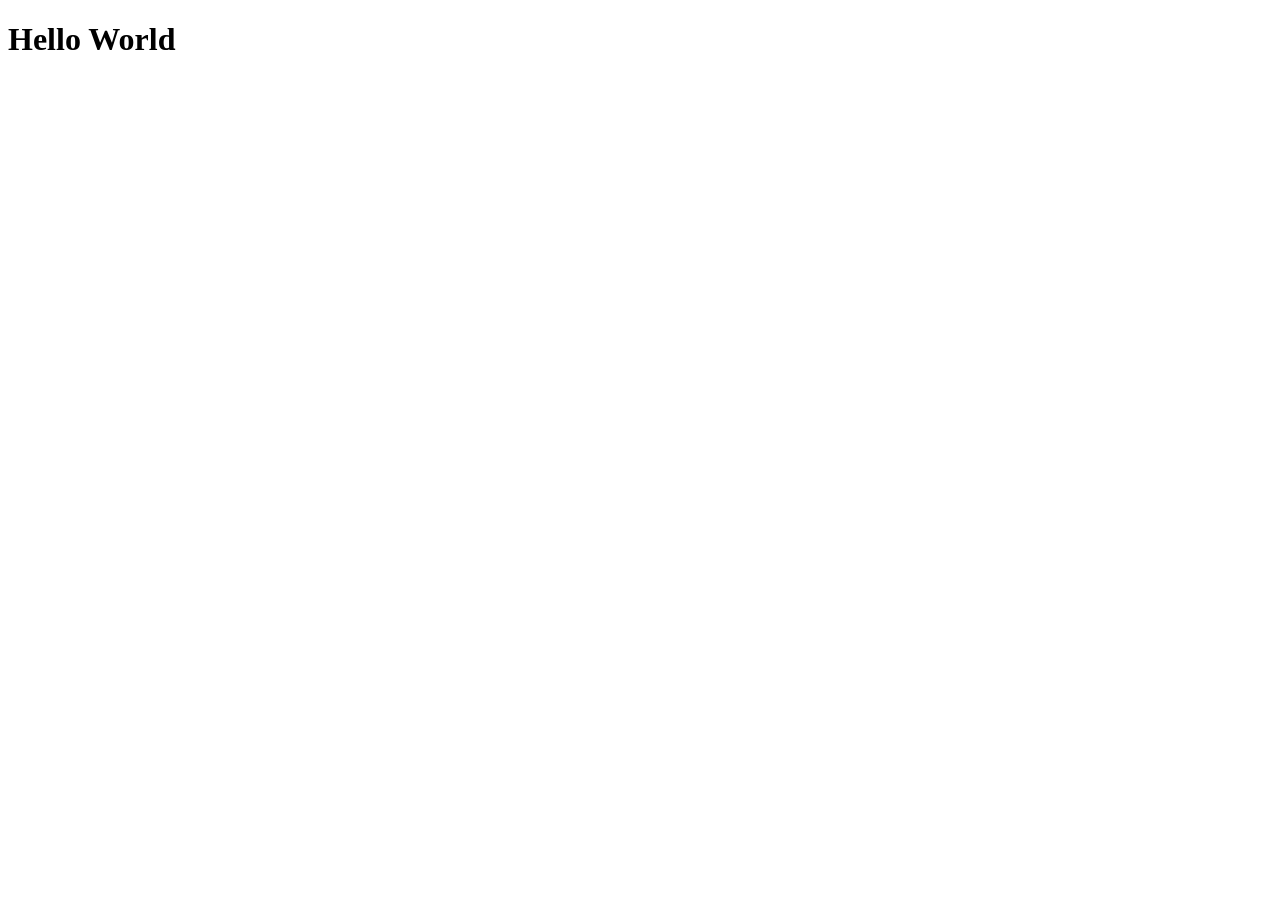
==== index.html @ 8172b1b6 "feat: add hello world HTML page" ====
<!DOCTYPE html>
<html lang="en">
<head>
  <meta charset="UTF-8">
  <meta name="viewport" content="width=device-width, initial-scale=1.0">
  <title>Hello World</title>
</head>
<body>
  <h1>Hello World</h1>
</body>
</html>
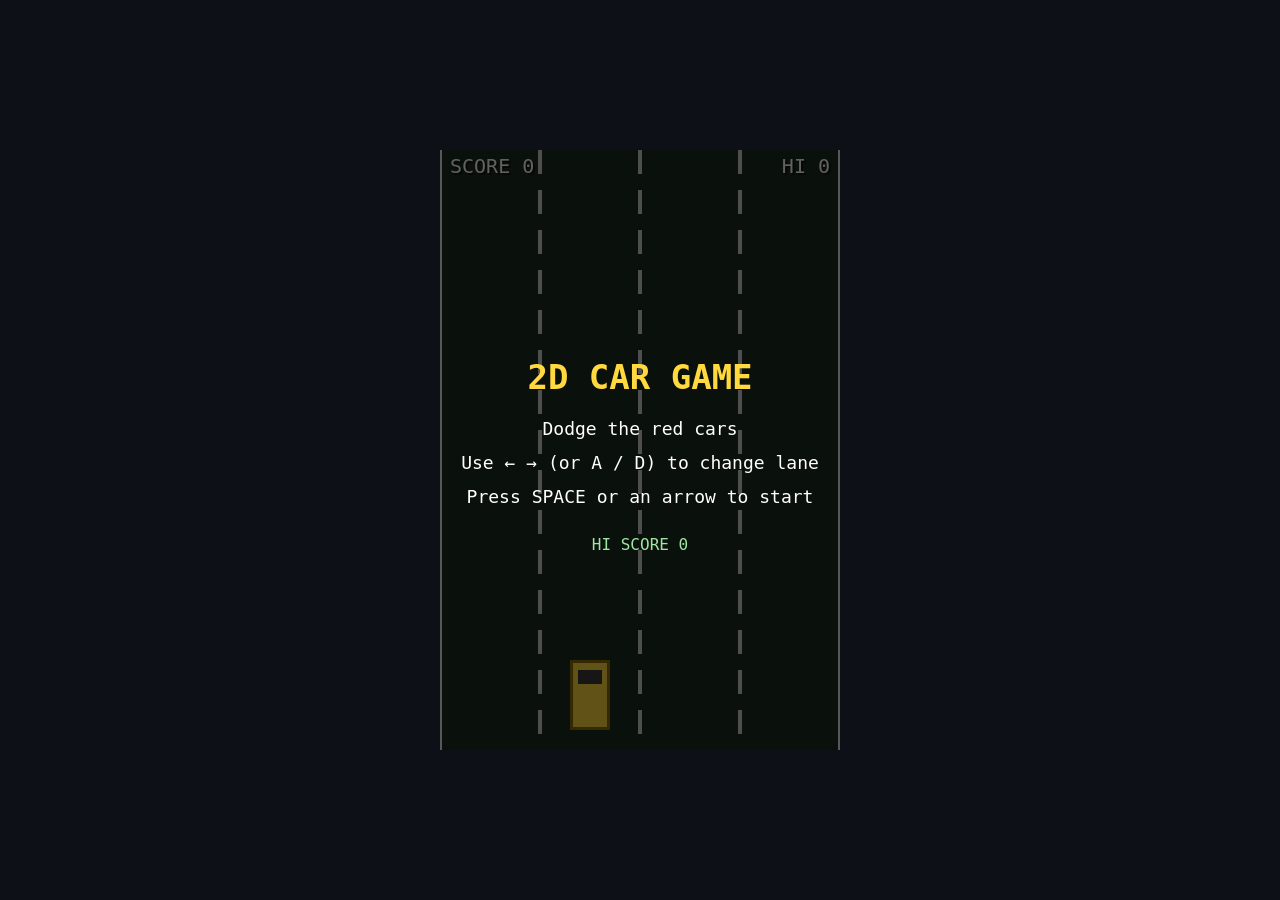
==== commit a5c0b658: "feat: 2D car game with arrow-key controls" ====
--- a/index.html
+++ b/index.html
@@ -3,9 +3,369 @@
 <head>
   <meta charset="UTF-8">
   <meta name="viewport" content="width=device-width, initial-scale=1.0">
-  <title>Hello World</title>
+  <title>2D Car Game</title>
+  <style>
+    html, body { margin: 0; height: 100%; background: #0d1017; overflow: hidden; }
+    body { display: flex; align-items: center; justify-content: center; }
+    canvas { display: block; max-width: 100%; max-height: 100vh; height: auto; image-rendering: auto; }
+  </style>
 </head>
 <body>
-  <h1>Hello World</h1>
+  <canvas id="game" width="400" height="600"></canvas>
+  <script>
+    (function () {
+      "use strict";
+
+      // ---- Constants (Architect spec §2) ------------------------------------
+      var W = 400, H = 600;              // logical canvas size
+      var LANES = 4;                     // 4 lanes
+      var LANE_W = W / LANES;            // 100 px
+      var CAR_W = 40, CAR_H = 70;
+      var CAR_Y = H - 90;                // top of car rect = 510
+      var START_LANE = 1;
+      var START_SPAWN_INTERVAL = 1.1;    // seconds
+      var MIN_SPAWN_INTERVAL = 0.45;
+      var START_OBSTACLE_SPEED = 140;    // px/s
+      var MAX_OBSTACLE_SPEED = 360;      // px/s
+      var SPEED_NUDGE = 15;              // px/s per Up/Down press
+      var DT_CLAMP = 0.05;               // 50 ms — dt clamp
+      var HIGH_SCORE_KEY = "carGameHighScore";
+
+      // ---- Canvas ------------------------------------------------------------
+      var canvas = document.getElementById("game");
+      var ctx = canvas.getContext("2d");
+
+      // ---- Helpers -----------------------------------------------------------
+      function clamp(v, lo, hi) { return v < lo ? lo : (v > hi ? hi : v); }
+      // Left edge x of a car/obstacle centered in lane i
+      function laneX(lane) { return lane * LANE_W + (LANE_W - CAR_W) / 2; }
+
+      function readHighScore() {
+        try {
+          var raw = localStorage.getItem(HIGH_SCORE_KEY);
+          var n = parseInt(raw, 10);
+          return isFinite(n) && n >= 0 ? n : 0;
+        } catch (e) {
+          return 0; // localStorage unavailable (private mode / file:// sandbox)
+        }
+      }
+
+      function writeHighScore(value) {
+        try { localStorage.setItem(HIGH_SCORE_KEY, String(value)); } catch (e) { /* ignore */ }
+      }
+
+      // ---- Game state (spec §3) ---------------------------------------------
+      var state = "start";               // "start" | "playing" | "over"
+      var carLane = START_LANE;
+      var obstacles = [];                // [{ lane, y }]
+      var score = 0;
+      var highScore = readHighScore();
+      var obstacleSpeed = START_OBSTACLE_SPEED;
+      var spawnInterval = START_SPAWN_INTERVAL;
+      var spawnTimer = 0;
+      var dashOffset = 0;                // purely visual lane-dash scroll
+      var lastTime = 0;
+      var keys = {};                     // held-key map (for Up/Down nudge + blur clear)
+      var speedNudge = 0;                // player's Up/Down speed adjustment
+
+      function resetRun() {
+        carLane = START_LANE;
+        obstacles = [];
+        score = 0;
+        speedNudge = 0;
+        obstacleSpeed = START_OBSTACLE_SPEED;
+        spawnInterval = START_SPAWN_INTERVAL;
+        spawnTimer = 0;
+        dashOffset = 0;
+        state = "playing";
+      }
+
+      function start() {
+        resetRun();
+        lastTime = 0; // next frame initialises the clock
+      }
+
+      function gameOver() {
+        state = "over";
+        var finalScore = Math.floor(score);
+        if (finalScore > highScore) {
+          highScore = finalScore;
+          writeHighScore(highScore);
+        }
+      }
+
+      // ---- Spawning (spec §2: never two obstacles in the same lane) ---------
+      function freeLanes() {
+        var occupied = {};
+        for (var i = 0; i < obstacles.length; i++) occupied[obstacles[i].lane] = true;
+        var free = [];
+        for (var l = 0; l < LANES; l++) if (!occupied[l]) free.push(l);
+        return free;
+      }
+
+      function spawnObstacle() {
+        var free = freeLanes();
+        if (free.length === 0) return; // all lanes busy — skip this cycle
+        var lane = free[Math.floor(Math.random() * free.length)];
+        obstacles.push({ lane: lane, y: -CAR_H });
+      }
+
+      // ---- Difficulty (spec §4) ---------------------------------------------
+      function updateDifficulty() {
+        spawnInterval = Math.max(MIN_SPAWN_INTERVAL, START_SPAWN_INTERVAL - score * 0.01);
+        var base = Math.min(MAX_OBSTACLE_SPEED, START_OBSTACLE_SPEED + score * 0.6);
+        obstacleSpeed = clamp(base + speedNudge, base, MAX_OBSTACLE_SPEED);
+      }
+
+      // ---- Collision (spec §2: AABB) ----------------------------------------
+      function carRect() {
+        return { x: laneX(carLane), y: CAR_Y, w: CAR_W, h: CAR_H };
+      }
+
+      function collides(car, obs) {
+        var ox = laneX(obs.lane);
+        return car.x < ox + CAR_W && car.x + CAR_W > ox &&
+               car.y < obs.y + CAR_H && car.y + CAR_H > obs.y;
+      }
+
+      function checkCollision() {
+        var car = carRect();
+        for (var i = 0; i < obstacles.length; i++) {
+          if (collides(car, obstacles[i])) { gameOver(); return true; }
+        }
+        return false;
+      }
+
+      // ---- Update (spec §3) --------------------------------------------------
+      function update(dt) {
+        if (state !== "playing") return;
+
+        // Optional held-key speed nudge (Up/Down) within [base, cap]
+        if (keys["ArrowUp"] || keys["w"] || keys["W"]) speedNudge = clamp(speedNudge + SPEED_NUDGE * dt * 6, 0, MAX_OBSTACLE_SPEED);
+        if (keys["ArrowDown"] || keys["s"] || keys["S"]) speedNudge = clamp(speedNudge - SPEED_NUDGE * dt * 6, -MAX_OBSTACLE_SPEED, 0);
+        updateDifficulty();
+
+        // Spawn timer
+        spawnTimer += dt;
+        if (spawnTimer >= spawnInterval) {
+          spawnTimer = 0;
+          spawnObstacle();
+        }
+
+        // Move obstacles; remove off-screen ones
+        for (var i = obstacles.length - 1; i >= 0; i--) {
+          obstacles[i].y += obstacleSpeed * dt;
+          if (obstacles[i].y > H) obstacles.splice(i, 1);
+        }
+
+        // Visual lane-dash scroll
+        dashOffset = (dashOffset + obstacleSpeed * dt) % 40;
+
+        // Score (time-based) + collision
+        score += dt * 10;
+        checkCollision();
+      }
+
+      // ---- Render (spec §2, §4, §6) -----------------------------------------
+      function drawRoad() {
+        ctx.fillStyle = "#1b2a1f";
+        ctx.fillRect(0, 0, W, H);
+
+        // Edge lines
+        ctx.fillStyle = "#e8e8e8";
+        ctx.fillRect(0, 0, 2, H);
+        ctx.fillRect(W - 2, 0, 2, H);
+
+        // Dashed lane dividers at x = 100, 200, 300 (scroll downward)
+        ctx.fillStyle = "#cfcfcf";
+        var dash = 24, gap = 16, period = dash + gap;
+        for (var l = 1; l < LANES; l++) {
+          var x = l * LANE_W - 2;
+          for (var y = -period + (dashOffset % period); y < H; y += period) {
+            ctx.fillRect(x, y, 4, dash);
+          }
+        }
+      }
+
+      function drawCar() {
+        var x = laneX(carLane);
+        ctx.fillStyle = "#ffd93d";
+        ctx.fillRect(x, CAR_Y, CAR_W, CAR_H);
+        ctx.strokeStyle = "#8a6d00";
+        ctx.lineWidth = 3;
+        ctx.strokeRect(x + 1.5, CAR_Y + 1.5, CAR_W - 3, CAR_H - 3);
+        // windscreen detail
+        ctx.fillStyle = "#3a3a3a";
+        ctx.fillRect(x + 8, CAR_Y + 10, CAR_W - 16, 14);
+      }
+
+      function drawObstacles() {
+        for (var i = 0; i < obstacles.length; i++) {
+          var o = obstacles[i];
+          var x = laneX(o.lane);
+          ctx.fillStyle = "#ff5c5c";
+          ctx.fillRect(x, o.y, CAR_W, CAR_H);
+          ctx.strokeStyle = "#8a1c1c";
+          ctx.lineWidth = 3;
+          ctx.strokeRect(x + 1.5, o.y + 1.5, CAR_W - 3, CAR_H - 3);
+        }
+      }
+
+      function drawHud() {
+        ctx.font = "20px monospace";
+        ctx.textAlign = "left";
+        ctx.textBaseline = "top";
+        ctx.fillStyle = "rgba(0,0,0,0.5)";
+        ctx.fillText("SCORE " + Math.floor(score), 12, 10);
+        ctx.fillStyle = "#ffffff";
+        ctx.fillText("SCORE " + Math.floor(score), 10, 8);
+
+        ctx.textAlign = "right";
+        ctx.fillStyle = "rgba(0,0,0,0.5)";
+        ctx.fillText("HI " + highScore, W - 8, 10);
+        ctx.fillStyle = "#ffffff";
+        ctx.fillText("HI " + highScore, W - 10, 8);
+      }
+
+      function drawOverlay() {
+        if (state !== "start" && state !== "over") return;
+        ctx.fillStyle = "rgba(0,0,0,0.62)";
+        ctx.fillRect(0, 0, W, H);
+        ctx.textAlign = "center";
+        ctx.textBaseline = "middle";
+
+        if (state === "start") {
+          ctx.fillStyle = "#ffd93d";
+          ctx.font = "bold 34px monospace";
+          ctx.fillText("2D CAR GAME", W / 2, H / 2 - 70);
+          ctx.fillStyle = "#ffffff";
+          ctx.font = "18px monospace";
+          ctx.fillText("Dodge the red cars", W / 2, H / 2 - 20);
+          ctx.fillText("Use \u2190 \u2192 (or A / D) to change lane", W / 2, H / 2 + 14);
+          ctx.fillText("Press SPACE or an arrow to start", W / 2, H / 2 + 48);
+          ctx.fillStyle = "#9fe6a0";
+          ctx.font = "16px monospace";
+          ctx.fillText("HI SCORE " + highScore, W / 2, H / 2 + 96);
+        } else {
+          ctx.fillStyle = "#ff5c5c";
+          ctx.font = "bold 40px monospace";
+          ctx.fillText("GAME OVER", W / 2, H / 2 - 70);
+          ctx.fillStyle = "#ffffff";
+          ctx.font = "22px monospace";
+          ctx.fillText("SCORE " + Math.floor(score), W / 2, H / 2 - 10);
+          ctx.fillStyle = "#9fe6a0";
+          ctx.fillText("HI SCORE " + highScore, W / 2, H / 2 + 26);
+          ctx.fillStyle = "#ffffff";
+          ctx.font = "18px monospace";
+          ctx.fillText("Press SPACE to restart", W / 2, H / 2 + 78);
+        }
+      }
+
+      function render() {
+        drawRoad();
+        drawObstacles();
+        drawCar();
+        drawHud();
+        drawOverlay();
+      }
+
+      // ---- Game loop (spec §3) ----------------------------------------------
+      var running = true;   // rAF loop on/off — QA can pause it for deterministic steps
+
+      function step(dt) {
+        update(dt);
+      }
+
+      function frame(now) {
+        if (!running) { lastTime = 0; requestAnimationFrame(frame); return; }
+        if (!lastTime) lastTime = now;
+        var dt = (now - lastTime) / 1000;
+        lastTime = now;
+        if (dt > DT_CLAMP) dt = DT_CLAMP;
+        if (dt > 0) step(dt);
+        render();
+        requestAnimationFrame(frame);
+      }
+
+      // ---- Input (spec §3) --------------------------------------------------
+      var ARROW_KEYS = ["ArrowLeft", "ArrowRight", "ArrowUp", "ArrowDown"];
+      var WASD_KEYS = ["a", "d", "w", "s", "A", "D", "W", "S"];
+
+      function applyKey(name, down) {
+        keys[name] = down;
+        if (!down) return;
+
+        var isLeft = (name === "ArrowLeft" || name === "a" || name === "A");
+        var isRight = (name === "ArrowRight" || name === "d" || name === "D");
+        var isStart = (name === " " || name === "Space" || name === "ArrowUp" || name === "ArrowDown" ||
+                       ARROW_KEYS.indexOf(name) !== -1 ||
+                       name === "w" || name === "W" || name === "s" || name === "S");
+
+        if (state === "start" || state === "over") {
+          if (isStart) start();
+          return;
+        }
+
+        // playing
+        if (isLeft) carLane = clamp(carLane - 1, 0, LANES - 1);
+        if (isRight) carLane = clamp(carLane + 1, 0, LANES - 1);
+      }
+
+      function onKeyDown(e) {
+        var name = e.key;
+        if (ARROW_KEYS.indexOf(name) !== -1 || name === " " ||
+            WASD_KEYS.indexOf(name) !== -1) {
+          if (e.preventDefault) e.preventDefault();
+        }
+        applyKey(name, true);
+      }
+
+      function onKeyUp(e) {
+        applyKey(e.key, false);
+      }
+
+      function clearKeys() {
+        keys = {};
+        speedNudge = 0;
+      }
+
+      document.addEventListener("keydown", onKeyDown);
+      document.addEventListener("keyup", onKeyUp);
+      window.addEventListener("blur", clearKeys);
+      document.addEventListener("visibilitychange", function () {
+        if (document.hidden) clearKeys();
+      });
+
+      // ---- Debug hook for QA (spec §7: window.__GAME__) ---------------------
+      window.__GAME__ = {
+        start: start,
+        step: step,
+        setKey: applyKey,
+        pause: function () { running = false; },
+        resume: function () { running = true; lastTime = 0; },
+        forceObstacle: function (lane, y) {
+          obstacles.push({ lane: clamp(lane, 0, LANES - 1), y: y });
+        },
+        snapshot: function () {
+          return {
+            state: state,
+            carLane: carLane,
+            carX: laneX(carLane),
+            carY: CAR_Y,
+            startLane: START_LANE,
+            score: score,
+            highScore: highScore,
+            obstacles: obstacles.map(function (o) { return { lane: o.lane, y: o.y }; }),
+            obstacleSpeed: obstacleSpeed,
+            spawnInterval: spawnInterval
+          };
+        }
+      };
+
+      // ---- Boot -------------------------------------------------------------
+      render();
+      requestAnimationFrame(frame);
+    })();
+  </script>
 </body>
 </html>
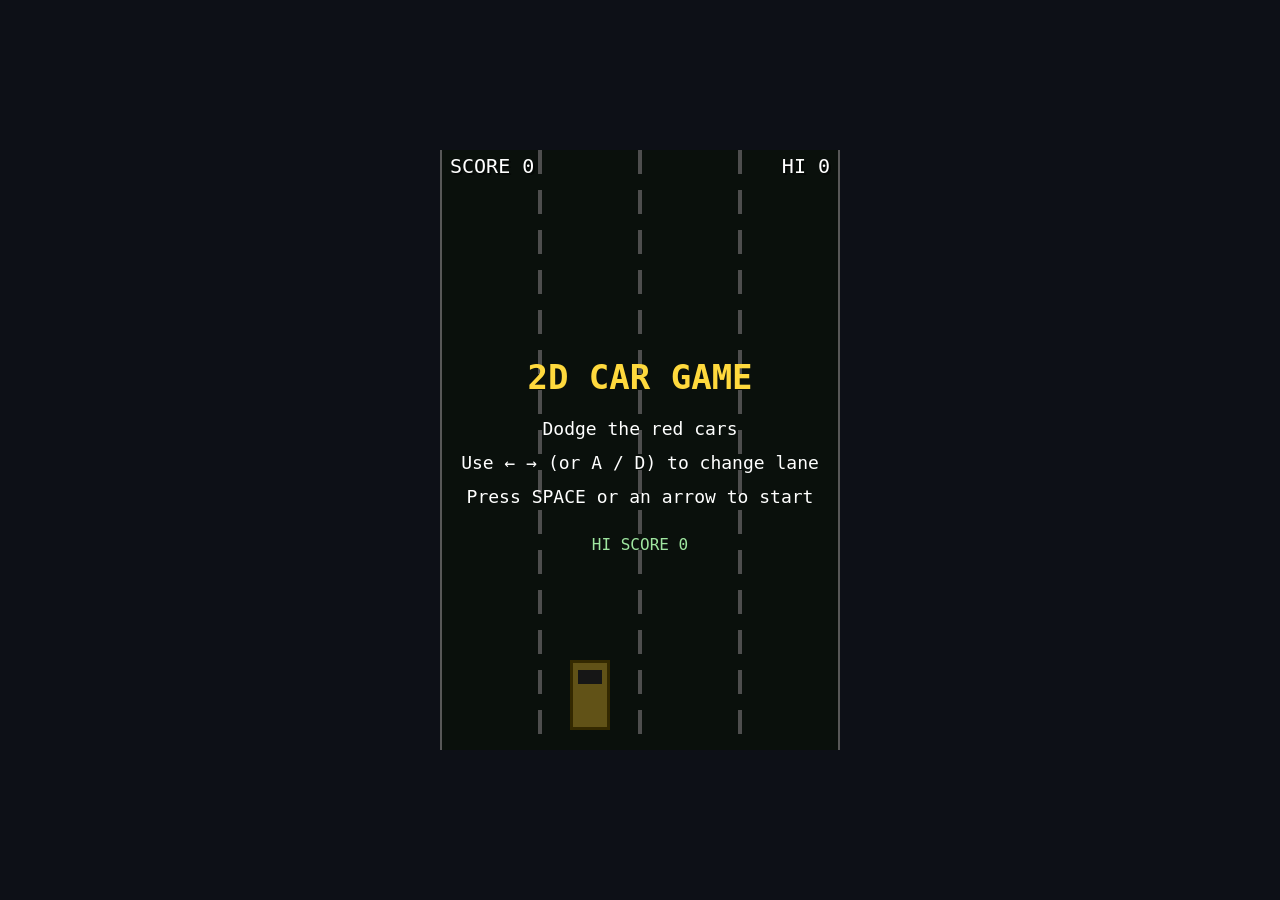
==== commit 92006a7f: "feat(render): add pure computeRenderState seam and descriptor painter" ====
--- a/index.html
+++ b/index.html
@@ -166,65 +166,150 @@
         checkCollision();
       }
 
-      // ---- Render (spec §2, §4, §6) -----------------------------------------
-      function drawRoad() {
-        ctx.fillStyle = "#1b2a1f";
-        ctx.fillRect(0, 0, W, H);
-
-        // Edge lines
-        ctx.fillStyle = "#e8e8e8";
-        ctx.fillRect(0, 0, 2, H);
-        ctx.fillRect(W - 2, 0, 2, H);
-
-        // Dashed lane dividers at x = 100, 200, 300 (scroll downward)
-        ctx.fillStyle = "#cfcfcf";
+      // ---- Render state seam ------------------------------------------------
+      // One pure function decides *what* the frame looks like as plain-data
+      // descriptors; paintLayer/render only decide *how* to put them on the
+      // canvas. Same (gameState, t) in -> deep-equal RenderState out.
+      function laneXFromGame(gameState, lane) { return lane * LANE_W + (LANE_W - CAR_W) / 2; }
+
+      function computeRenderState(gameState, t) {
+        var gs = gameState;
+        var canvas = gs.canvas || { w: W, h: H, dpr: 1 };
+        var prefs = gs.prefs || { reducedMotion: false, contrast: false };
+        var effects = buildEffects(gs, 1 / 60, prefs);
+        var hud = buildHudDescriptors(gs);
+        var lighting = buildLighting(gs, prefs);
+        var rs = {
+          canvas: { w: canvas.w, h: canvas.h, dpr: canvas.dpr || 1 },
+          layers: [
+            buildRoadLayer(gs, t),
+            buildSceneryLayer(gs, t),
+            buildCarsLayer(gs, t),
+            { id: 'effects', kind: 'sprite', draw: effects.draw },
+            { id: 'hud', kind: 'text', draw: hud.texts },
+            { id: 'lighting', kind: 'lighting', draw: [] }
+          ],
+          hud: hud,
+          effects: effects.draw,
+          lighting: lighting
+        };
+        return rs;
+      }
+
+      // Layers are built and the HUD is appended so the layer id order is
+      // stable: road, scenery, cars, effects, hud, lighting.
+      function buildRoadLayer(gameState, t) {
+        var draw = [];
+        draw.push({ role: 'fill', x: 0, y: 0, w: W, h: H, color: '#1b2a1f' });
+        draw.push({ role: 'edge', x: 0, y: 0, w: 2, h: H, color: '#e8e8e8' });
+        draw.push({ role: 'edge', x: W - 2, y: 0, w: 2, h: H, color: '#e8e8e8' });
         var dash = 24, gap = 16, period = dash + gap;
+        var off = (gameState.dashOffset || 0) % period;
         for (var l = 1; l < LANES; l++) {
           var x = l * LANE_W - 2;
-          for (var y = -period + (dashOffset % period); y < H; y += period) {
-            ctx.fillRect(x, y, 4, dash);
+          for (var y = -period + off; y < H; y += period) {
+            draw.push({ role: 'laneDash', x: x, y: y, w: 4, h: dash, color: '#cfcfcf' });
           }
         }
-      }
-
-      function drawCar() {
-        var x = laneX(carLane);
-        ctx.fillStyle = "#ffd93d";
-        ctx.fillRect(x, CAR_Y, CAR_W, CAR_H);
-        ctx.strokeStyle = "#8a6d00";
-        ctx.lineWidth = 3;
-        ctx.strokeRect(x + 1.5, CAR_Y + 1.5, CAR_W - 3, CAR_H - 3);
-        // windscreen detail
-        ctx.fillStyle = "#3a3a3a";
-        ctx.fillRect(x + 8, CAR_Y + 10, CAR_W - 16, 14);
-      }
-
-      function drawObstacles() {
-        for (var i = 0; i < obstacles.length; i++) {
-          var o = obstacles[i];
-          var x = laneX(o.lane);
-          ctx.fillStyle = "#ff5c5c";
-          ctx.fillRect(x, o.y, CAR_W, CAR_H);
-          ctx.strokeStyle = "#8a1c1c";
-          ctx.lineWidth = 3;
-          ctx.strokeRect(x + 1.5, o.y + 1.5, CAR_W - 3, CAR_H - 3);
-        }
-      }
-
-      function drawHud() {
-        ctx.font = "20px monospace";
-        ctx.textAlign = "left";
-        ctx.textBaseline = "top";
-        ctx.fillStyle = "rgba(0,0,0,0.5)";
-        ctx.fillText("SCORE " + Math.floor(score), 12, 10);
-        ctx.fillStyle = "#ffffff";
-        ctx.fillText("SCORE " + Math.floor(score), 10, 8);
-
-        ctx.textAlign = "right";
-        ctx.fillStyle = "rgba(0,0,0,0.5)";
-        ctx.fillText("HI " + highScore, W - 8, 10);
-        ctx.fillStyle = "#ffffff";
-        ctx.fillText("HI " + highScore, W - 10, 8);
+        return { id: 'road', kind: 'mixed', draw: draw };
+      }
+
+      function buildSceneryLayer(gameState, t) {
+        return { id: 'scenery', kind: 'sprite', draw: [] };
+      }
+
+      function buildCarSprite(color, outline, x, y) {
+        return {
+          key: { x: x, y: y, w: CAR_W, h: CAR_H },
+          body: { color: color, outline: outline, lineWidth: 3 },
+          windshield: { x: x + 8, y: y + 10, w: CAR_W - 16, h: 14, color: '#3a3a3a' }
+        };
+      }
+
+      function buildCarsLayer(gameState, t) {
+        var draw = [];
+        for (var i = 0; i < gameState.obstacles.length; i++) {
+          var o = gameState.obstacles[i];
+          draw.push(buildCarSprite('#ff5c5c', '#8a1c1c', laneXFromGame(gameState, o.lane), o.y));
+        }
+        draw.push(buildCarSprite('#ffd93d', '#8a6d00', laneXFromGame(gameState, gameState.carLane), CAR_Y));
+        return { id: 'cars', kind: 'sprite', draw: draw };
+      }
+
+      function buildHudDescriptors(gameState) {
+        var texts = [];
+        texts.push({ x: 10, y: 8, text: 'SCORE ' + Math.floor(gameState.score), font: '20px monospace', color: '#ffffff', align: 'left', baseline: 'top' });
+        texts.push({ x: W - 10, y: 8, text: 'HI ' + gameState.highScore, font: '20px monospace', color: '#ffffff', align: 'right', baseline: 'top' });
+        return { texts: texts, panels: [] };
+      }
+
+      function buildEffects(gameState, dt, prefs) {
+        return { id: 'effects', kind: 'sprite', draw: [] };
+      }
+
+      function buildLighting(gameState, prefs) {
+        return { vignette: 0, flash: { color: '#000000', alpha: 0 }, shake: { x: 0, y: 0 } };
+      }
+
+      // ---- Painter (descriptors -> canvas) ----------------------------------
+      function paintLayer(layer) {
+        if (!layer || !layer.draw) return;
+        if (layer.id === 'cars') {
+          for (var i = 0; i < layer.draw.length; i++) paintCarSprite(layer.draw[i]);
+          return;
+        }
+        for (var j = 0; j < layer.draw.length; j++) {
+          var d = layer.draw[j];
+          ctx.fillStyle = d.color;
+          ctx.fillRect(d.x, d.y, d.w, d.h);
+        }
+      }
+
+      function paintCarSprite(s) {
+        var x = s.key.x, y = s.key.y;
+        ctx.fillStyle = s.body.color;
+        ctx.fillRect(x, y, CAR_W, CAR_H);
+        ctx.strokeStyle = s.body.outline;
+        ctx.lineWidth = s.body.lineWidth;
+        ctx.strokeRect(x + 1.5, y + 1.5, CAR_W - 3, CAR_H - 3);
+        ctx.fillStyle = s.windshield.color;
+        ctx.fillRect(s.windshield.x, s.windshield.y, s.windshield.w, s.windshield.h);
+      }
+
+      function paintHud(hud) {
+        for (var i = 0; i < hud.texts.length; i++) {
+          var tx = hud.texts[i];
+          ctx.font = tx.font;
+          ctx.textAlign = tx.align;
+          ctx.textBaseline = tx.baseline;
+          // The legacy hard drop-shadow, kept so the pixel read is unchanged.
+          ctx.fillStyle = 'rgba(0,0,0,0.5)';
+          ctx.fillText(tx.text, tx.x + 2, tx.y + 2);
+          ctx.fillStyle = tx.color;
+          ctx.fillText(tx.text, tx.x, tx.y);
+        }
+      }
+
+      var LAST_RENDER_STATE = null;
+
+      function snapshotForRender() {
+        return {
+          canvas: { w: W, h: H, dpr: 1 },
+          state: state,
+          carLane: carLane,
+          startLane: START_LANE,
+          carX: laneX(carLane),
+          carY: CAR_Y,
+          obstacles: obstacles.map(function (o) { return { lane: o.lane, y: o.y }; }),
+          score: score,
+          highScore: highScore,
+          dashOffset: dashOffset,
+          obstacleSpeed: obstacleSpeed,
+          spawnInterval: spawnInterval,
+          laneShift: 0,
+          laneVisual: carLane,
+          prefs: { reducedMotion: false, contrast: false }
+        };
       }
 
       function drawOverlay() {
@@ -262,11 +347,14 @@
       }
 
       function render() {
-        drawRoad();
-        drawObstacles();
-        drawCar();
-        drawHud();
+        LAST_RENDER_STATE = computeRenderState(snapshotForRender(), 0);
+        var layers = LAST_RENDER_STATE.layers;
+        for (var i = 0; i < layers.length; i++) {
+          if (layers[i].id === 'hud') continue; // text painted after the overlay
+          paintLayer(layers[i]);
+        }
         drawOverlay();
+        paintHud(LAST_RENDER_STATE.hud);
       }
 
       // ---- Game loop (spec §3) ----------------------------------------------
@@ -340,6 +428,7 @@
       window.__GAME__ = {
         start: start,
         step: step,
+        renderState: function () { return LAST_RENDER_STATE; },
         setKey: applyKey,
         pause: function () { running = false; },
         resume: function () { running = true; lastTime = 0; },
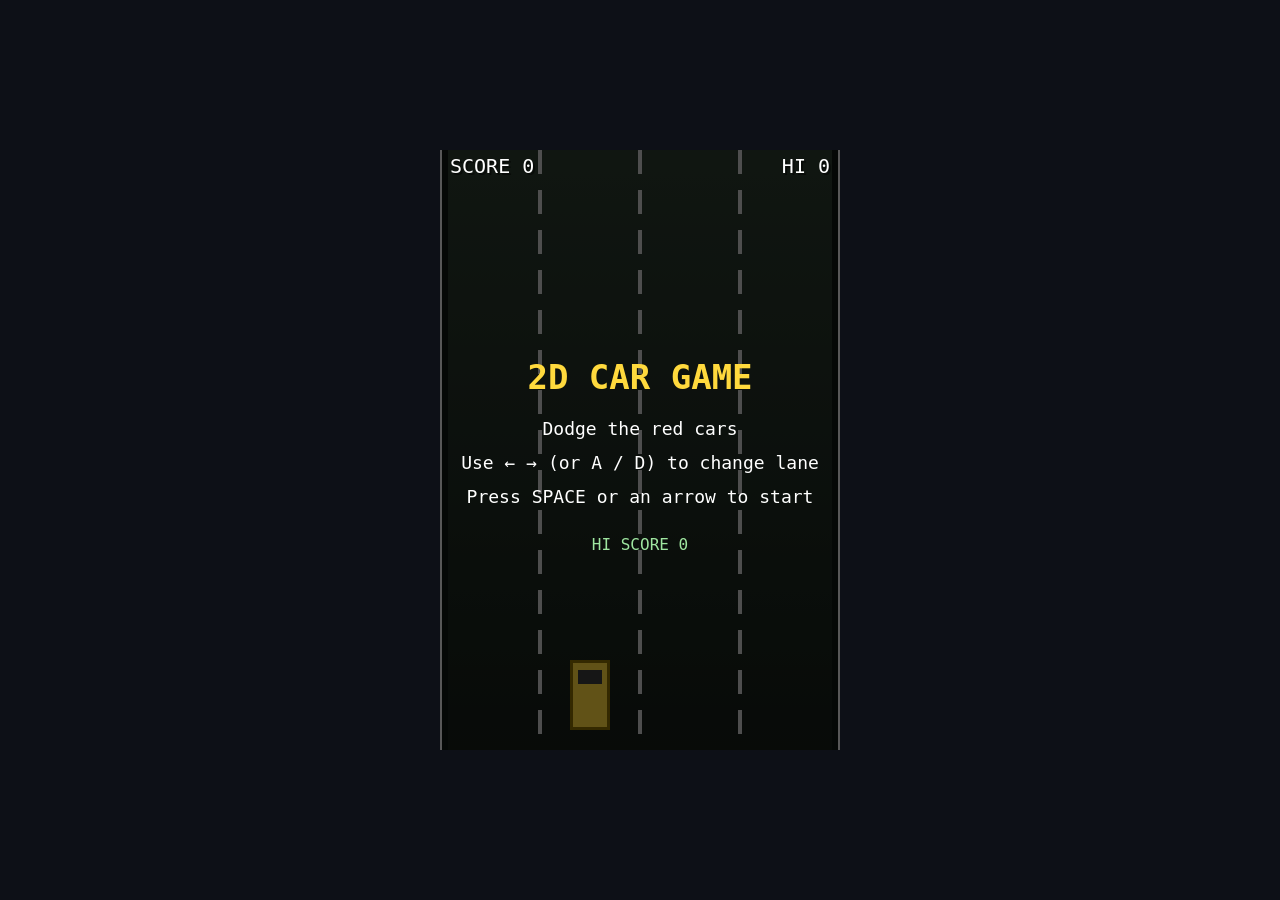
==== commit a43acb6f: "feat(render): night-asphalt road layer with gradient, shoulders and crisp dashes" ====
--- a/index.html
+++ b/index.html
@@ -200,13 +200,27 @@
       // stable: road, scenery, cars, effects, hud, lighting.
       function buildRoadLayer(gameState, t) {
         var draw = [];
-        draw.push({ role: 'fill', x: 0, y: 0, w: W, h: H, color: '#1b2a1f' });
+        // Asphalt: subtle vertical gradient so the track reads as a surface
+        // rather than a flat fill. Painted first, full frame.
+        draw.push({
+          role: 'asphalt',
+          x: 0, y: 0, w: W, h: H,
+          gradient: { from: '#2a3a2d', to: '#141c16', vertical: true }
+        });
+        // Shoulders: a soft dark band just inside each edge.
+        draw.push({ role: 'shoulder', x: 2, y: 0, w: 6, h: H, color: '#0e1510' });
+        draw.push({ role: 'shoulder', x: W - 8, y: 0, w: 6, h: H, color: '#0e1510' });
+        // Bright edges.
         draw.push({ role: 'edge', x: 0, y: 0, w: 2, h: H, color: '#e8e8e8' });
         draw.push({ role: 'edge', x: W - 2, y: 0, w: 2, h: H, color: '#e8e8e8' });
+        // Dashed lane dividers. The descriptor x is the lane boundary + 2 (the
+        // dash's right edge); the test reads the boundary as d.x - 2, and the
+        // painter draws from d.x - 4, which is exactly the legacy left edge
+        // l*LANE_W - 2 for a 4px-wide dash.
         var dash = 24, gap = 16, period = dash + gap;
         var off = (gameState.dashOffset || 0) % period;
         for (var l = 1; l < LANES; l++) {
-          var x = l * LANE_W - 2;
+          var x = l * LANE_W + 2;
           for (var y = -period + off; y < H; y += period) {
             draw.push({ role: 'laneDash', x: x, y: y, w: 4, h: dash, color: '#cfcfcf' });
           }
@@ -260,8 +274,20 @@
         }
         for (var j = 0; j < layer.draw.length; j++) {
           var d = layer.draw[j];
-          ctx.fillStyle = d.color;
-          ctx.fillRect(d.x, d.y, d.w, d.h);
+          if (d.gradient) {
+            var g = d.gradient.vertical
+              ? ctx.createLinearGradient(d.x, d.y, d.x, d.y + d.h)
+              : ctx.createLinearGradient(d.x, d.y, d.x + d.w, d.y);
+            g.addColorStop(0, d.gradient.from);
+            g.addColorStop(1, d.gradient.to);
+            ctx.fillStyle = g;
+          } else {
+            ctx.fillStyle = d.color;
+          }
+          // A laneDash descriptor carries the boundary + 2; draw from x - 4 so
+          // the painted rect matches the legacy l*LANE_W - 2 left edge.
+          var dx = (d.role === 'laneDash') ? d.x - 4 : d.x;
+          ctx.fillRect(dx, d.y, d.w, d.h);
         }
       }
 
